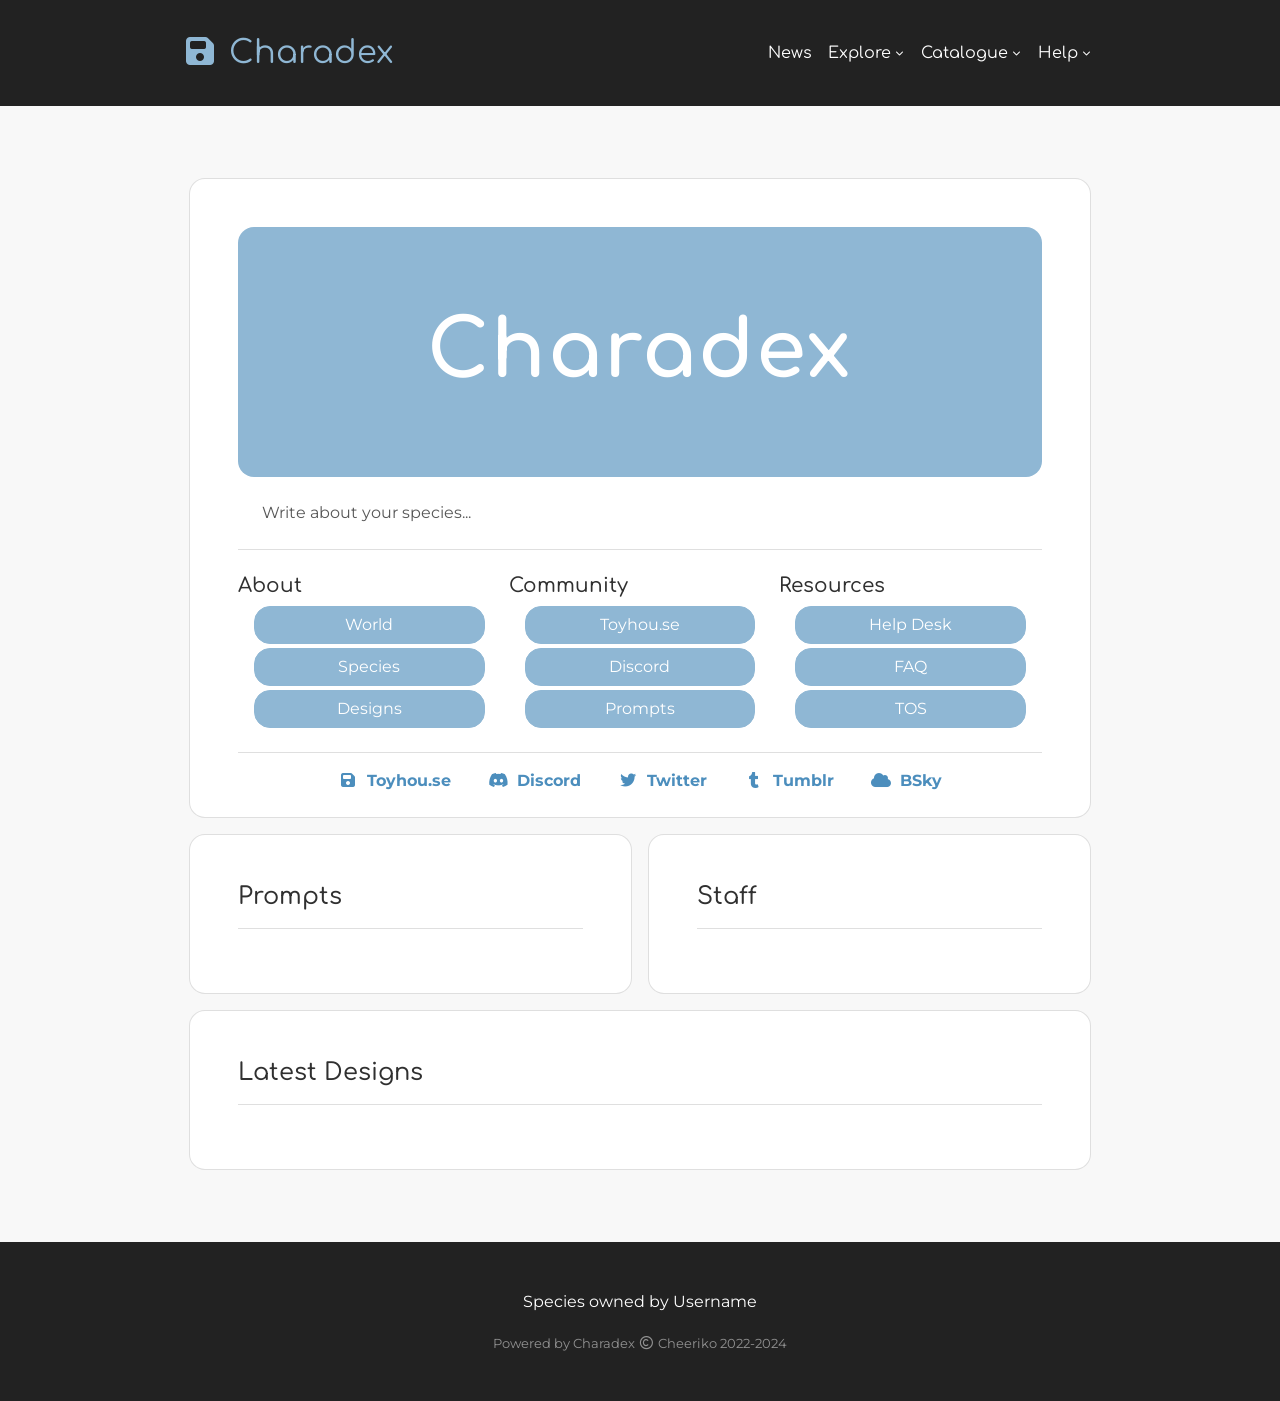
==== index.html @ dd239d38 "Add files via upload" ====
<!DOCTYPE html>
<html lang="en">

<head>

    <meta charset="UTF-8">
    <meta name="viewport" content="width=device-width, initial-scale=1.0">


    <!-- ----------------------------------------------------------------- -->
    <!-- About Your Site                                                   -->
    <!-- ----------------------------------------------------------------- -->
    <link rel="shortcut icon" type="image/png" href="assets/favicon.png" />
    <title>Charadex</title>
    <meta property="title" content="Charadex" />
    <meta property="type" content="website" />
    <meta property="url" content="https://www.charadex.com/" />
    <meta property="image" content="assets/meta.png" />
    <meta name="description" content="A tool for organizing small ARPGs and species.">

    <!-- No AI scraping directives -->
    <meta name="robots" content="noai">
    <meta name="robots" content="noimageai">


    <!-- ----------------------------------------------------------------- -->
    <!-- Styles                                                            -->
    <!-- ----------------------------------------------------------------- -->

    <!-- Bootstrap CSS -->
    <!-- Using Bootstrap 4.5 because its closest to Toyhou.se's current version -->
    <!-- https://getbootstrap.com/docs/4.5/getting-started/introduction/ -->
    <link rel="stylesheet" href="https://cdn.jsdelivr.net/npm/bootstrap@4.5.3/dist/css/bootstrap.min.css" integrity="sha384-TX8t27EcRE3e/ihU7zmQxVncDAy5uIKz4rEkgIXeMed4M0jlfIDPvg6uqKI2xXr2" crossorigin="anonymous">

    <!-- Font Awesome Icons -->
    <link rel="stylesheet" href="https://cdnjs.cloudflare.com/ajax/libs/font-awesome/6.5.1/css/all.min.css" integrity="sha512-DTOQO9RWCH3ppGqcWaEA1BIZOC6xxalwEsw9c2QQeAIftl+Vegovlnee1c9QX4TctnWMn13TZye+giMm8e2LwA==" crossorigin="anonymous" referrerpolicy="no-referrer" />


    <!-- ----------------------------------------------------------------- -->
    <!-- Optional Styles                                                   -->
    <!-- ----------------------------------------------------------------- -->

    <!-- Custom CSS -->
    <link rel="stylesheet" type="text/css" href="styles/charadex.css">

    <!-- Google Font -->
    <link href="https://fonts.googleapis.com/css?family=Montserrat:400|Comfortaa:500" rel="stylesheet">


</head>

<body>


    <!-- --------------------------------------------------------------------
    <-- Header
    <-------------------------------------------------------------------- -->
    
    <div class="load-html" id="header" data-source="includes/header.html"></div>


    <!-- Spinner for loading-->
    <div class="spinner-border m-auto" id="loading"></div>


    <!-- --------------------------------------------------------------------
    <-- Terms
    <-- I've provided a boiler plate, edit these how you see fit!
    <-------------------------------------------------------------------- -->
    <div class="container softload py-md-5 my-4 py-4" id="main-container">
        <div class="row no-gutters m-n2">

            <!-- Main Content
            --------------------------------------------------------------------- -->
            <div class="col-12 p-2">
                <div class="card p-md-5 p-4 h-100">

                    <!-- Hero Image & Title
                    ------------------------------------------------------------- -->
                    <div class="hero-title mb-4" style="background-image: url();">
                        <div class="m-auto">Charadex</div>
                    </div>


                    <!-- Description
                    ------------------------------------------------------------- -->
                    <div class="px-4 text-muted">
                        <p>Write about your species...</p>
                    </div>


                    <!-- Links
                    ------------------------------------------------------------- -->
                    <hr class="my-4">
                    <div class="row no-gutters m-n1 mb-n2">

                        <div class="col-lg-4 p-1">
                            <h5>About</h5>
                            <div class="px-3">
                                <a class="btn btn-primary d-block mb-1" href="world.html">World</a>
                                <a class="btn btn-primary d-block mb-1" href="species.html">Species</a>
                                <a class="btn btn-primary d-block mb-1" href="masterlist.html">Designs</a>
                            </div>
                        </div>

                        <div class="col-lg-4 col-md-6 p-1">
                            <h5>Community</h5>
                            <div class="px-3">
                                <a class="btn btn-primary d-block mb-1" href="#">Toyhou.se</a>
                                <a class="btn btn-primary d-block mb-1" href="#">Discord</a>
                                <a class="btn btn-primary d-block mb-1" href="prompts.html">Prompts</a>
                            </div>
                        </div>

                        <div class="col-lg-4 col-md-6 p-1">
                            <h5>Resources</h5>
                            <div class="px-3">
                                <a class="btn btn-primary d-block mb-1" href="#">Help Desk</a>
                                <a class="btn btn-primary d-block mb-1" href="faq.html">FAQ</a>
                                <a class="btn btn-primary d-block mb-1" href="terms.html">TOS</a>
                            </div>
                        </div>

                    </div>


                    <!-- Social Media Links
                    ------------------------------------------------------------- -->
                    <hr class="mt-4">
                    <div class="text-center mb-md-n4 font-weight-bold">

                        <a class="mx-3" href="#"><i class="fas fa-floppy-disk fa-fw mr-1"></i> Toyhou.se</a>
                        <a class="mx-3" href="#"><i class="fab fa-discord fa-fw mr-1"></i> Discord</a>
                        <a class="mx-3" href="#"><i class="fab fa-twitter fa-fw mr-1"></i> Twitter </a>
                        <a class="mx-3" href="#"><i class="fab fa-tumblr fa-fw mr-1"></i> Tumblr</a>
                        <a class="mx-3" href="#"><i class="fas fa-cloud fa-fw mr-1"></i> BSky</a>

                    </div>
                </div>
            </div>


            <!-- Prompts
            --------------------------------------------------------------------- -->
            <div class="col-md-6 p-2" id="prompt-gallery">
                <div class="card p-md-5 p-4 h-100">

                    <h4 class="mb-0">Prompts</h4>
                    <hr class="mb-4">
                    <div class="list row no-gutters gallery-row m-n1"></div>

                    <div class="d-none">
                        <div class="col-12 gallery-item p-1" id="prompt-item">
                            <div class="card bg-faded p-3">
                                <h5 class="m-0">
                                    <a class="cardlink title" href=""></a>
                                </h5>
                                <hr class="my-2">
                                <div class="row no-gutters small my-n2">
                                    <div class="col-md-6 p-2 d-flex justify-content-between">
                                        <b>Starts</b> <span class="startdate"></span>
                                    </div>
                                    <div class="col-md-6 p-2 d-flex justify-content-between">
                                        <b>Ends</b> <span class="enddate"></span>
                                    </div>
                                </div>
                            </div>
                        </div>
                    </div>

                </div>
            </div>


            <!-- Staff
            --------------------------------------------------------------------- -->
            <div class="col-md-6 p-2" id="staff-gallery">
                <div class="card p-md-5 p-4 h-100">

                    <h4 class="mb-0">Staff</h4>
                    <hr class="mb-4">
                    <div class="list row no-gutters gallery-row m-n1"></div>

                    <div class="d-none">
                        <div class="col-md-6 gallery-item p-1" id="staff-item">
                            <div class="row no-gutters m-n1">
                                <div class="col-4 p-1 my-auto">
                                    <img class="img-fluid img-thumbnail image" src="">
                                </div>
                                <div class="col-8 p-1">
                                    <a class="d-block mt-2 link text-truncate" href=""><b class="username"></b></a>
                                    <span class="badge badge-primary jobtitle"></span>
                                </div>
                            </div>
                        </div>
                    </div>

                </div>
            </div>


            <!-- Designs
            --------------------------------------------------------------------- -->
            <div class="col-md-12 p-2" id="design-gallery">
                <div class="card p-md-5 p-4 h-100">

                    <h4 class="mb-0">Latest Designs</h4>
                    <hr class="mb-4">
                    <div class="list row no-gutters gallery-row m-n1"></div>

                    <div class="d-none">
                        <div class="col-md-3 col-6 gallery-item p-1" id="design-item">
                            <a class="card p-2 bg-faded d-block text-center cardlink" href="">
                                <img class="image img-fluid gallery-img" src=""><br>
                                <span class="btn btn-primary d-block mt-2 design"></span>
                            </a>
                        </div>
                    </div>

                </div>
            </div>



        </div>
    </div>


    <!-- --------------------------------------------------------------------
    <-- Footer
    <-------------------------------------------------------------------- -->
    
    <div class="load-html" id="footer" data-source="includes/footer.html"></div>


    <!-- ----------------------------------------------------------------- -->
    <!-- JS                                                                -->
    <!-- ----------------------------------------------------------------- -->

    <!-- JQuery -->
    <script src="https://code.jquery.com/jquery-3.6.0.js" integrity="sha256-H+K7U5CnXl1h5ywQfKtSj8PCmoN9aaq30gDh27Xc0jk=" crossorigin="anonymous"></script>

    <!-- Bootstrap -->
    <script src="https://cdn.jsdelivr.net/npm/bootstrap@4.5.3/dist/js/bootstrap.bundle.min.js" integrity="sha384-ho+j7jyWK8fNQe+A12Hb8AhRq26LrZ/JpcUGGOn+Y7RsweNrtN/tE3MoK7ZeZDyx" crossorigin="anonymous"></script>

    <!-- List.js -->
    <script src="https://cdnjs.cloudflare.com/ajax/libs/list.js/2.3.0/list.min.js" crossorigin="anonymous"></script>

    <!-- Charadex Script -->
    <script src="styles/config.js"></script>
    <script src="styles/charadex.js"></script>
    <script>frontPage(options.index);</script>


</body>

</html>
---- styles/charadex.css ----
body {

  /* ============================================================= */
  /*
  /* Main Styles
  /*
  /* ============================================================= */
  /* 
  /* This only styles the elements shown on the page.
  /* 
  /* Some CSS knowledge is going to be needed to style these
  /* elements further. If you're just looking for a swatch and
  /* font swap, then you'll only need to edit the variables below.
  /*
  /* ============================================================= */
  /* Primary Color
  ================================================================ */
  --cd-primary-color:                    #8FB7D4;
  --cd-primary-text-color:               #fff;

  /* ============================================================= */
  /* Secondary Color
  ================================================================ */
  --cd-secondary-color:                  #939799;
  --cd-secondary-text-color:             #fff;

  /* ============================================================= */
  /* Backgrounds
  ================================================================ */
  --cd-body-background-color:            #f8f8f8;
  --cd-content-background-color:         #ffffff;
  --cd-faded-background-color:           #f8f8f8;

  /* Background Extras */
  --cd-body-background-image:             url();

  /* ============================================================= */
  /* Text
  ================================================================ */
  --cd-body-text-color:                  #303030;
  --cd-faded-text-color:                 #575757;

  /* ============================================================= */
  /* Borders
  ================================================================ */
  --cd-border-color:                     rgba(0, 0, 0, 0.125);
  --cd-border-width:                     1px;
  --cd-border-style:                     solid;
  --cd-border-radius:                    1rem;

  /* ============================================================= */
  /* Navbar
  ================================================================ */
  --cd-navbar-background-color:          #222222;
  --cd-navbar-brand-color:               var(--cd-primary-color);
  --cd-navbar-brand-color-hover:         var(--cd-secondary-color);
  --cd-navbar-text-color:                var(--cd-content-background-color);
  --cd-navbar-link-color:                var(--cd-navbar-text-color);
  --cd-navbar-link-color-hover:          var(--cd-primary-color);
  --cd-navbar-font-family:               var(--cd-header-font-family);
  
  /* ============================================================= */
  /* Main Fonts
  ================================================================ */
  --cd-body-font-family:                 'Montserrat', sans-serif;
  --cd-header-font-family:               'Comfortaa', sans-serif;


  /* ============================================================= */
  /*
  /* Optional Styles
  /* These are just for extra easy styling
  /*
  /* ============================================================= */
  /* Navbar Dropdown 
  ================================================================ */

  /* Background */
  --cd-navbar-dropdown-background-color: var(--cd-navbar-background-color);
  --cd-navbar-dropdown-background-hover: var(--cd-primary-color);

  /* Link/Text */
  --cd-navbar-dropdown-link-color:       var(--cd-navbar-link-color);
  --cd-navbar-dropdown-link-color-hover: var(--cd-primary-text-color);

  /* Divider */
  --cd-navbar-dropdown-divider:          rgba(255,255,255,.12);
  --cd-navbar-dropdown-border-radius:    0 0 var(--cd-border-radius) var(--cd-border-radius);


  /* ============================================================= */
  /* Footer
  ================================================================ */
  
  /* Background */
  --cd-footer-background-color:          var(--cd-navbar-background-color);

  /* Link/Text */
  --cd-footer-text-color:                var(--cd-navbar-text-color);
  --cd-footer-link-color:                var(--cd-navbar-link-color);
  --cd-footer-link-color-hover:          var(--cd-navbar-link-color-hover);


  /* ============================================================= */
  /* Link
  ================================================================ */

  --cd-link-text-color:                  #4c8ebd;
  --cd-link-text-color-hover:            var(--cd-secondary-color);


  /* ============================================================= */
  /* HR
  ================================================================ */

  --cd-hr-border-width:                  var(--cd-border-width);
  --cd-hr-border-color:                  var(--cd-border-color);
  --cd-hr-border-style:                  var(--cd-border-style);


  /* ============================================================= */
  /* Pagination
  ================================================================ */

  /* Background */
  --cd-pagination-background-color:      transparent;
  --cd-pagination-background-hover:      transparent;

  /* Text */
  --cd-pagination-text-color:            var(--cd-faded-text-color);
  --cd-pagination-text-color-hover:      var(--cd-primary-color);

  /* Border */
  --cd-pagination-border-radius:         var(--cd-border-radius);
  --cd-pagination-border-width:          0;
  --cd-pagination-border-style:          var(--cd-border-style);
  --cd-pagination-border-color:          var(--cd-border-color);
  --cd-pagination-border-color-hover:    var(--cd-primary-color);


  /* ============================================================= */
  /* Cards
  ================================================================ */
  
  /* Background */
  --cd-card-background-color:            var(--cd-content-background-color);
  --cd-card-header-background-color:     var(--cd-card-background-color);

  /* Text */
  --cd-card-header-font-family:          var(--cd-header-font-family);

  /* Border */
  --cd-card-border-width:                var(--cd-border-width);
  --cd-card-border-style:                var(--cd-border-style);
  --cd-card-border-color:                var(--cd-border-color);
  --cd-card-border-radius:               var(--cd-border-radius);


  /* ============================================================= */
  /* Button
  ================================================================ */
  
  /* Background */
  --cd-button-background-color:          var(--cd-primary-color);
  --cd-button-background-color-hover:    var(--cd-secondary-color);

  /* Text */
  --cd-button-text-color:                var(--cd-primary-text-color);
  --cd-button-text-color-hover:          var(--cd-secondary-text-color);

  /* Border */
  --cd-button-border-width:              var(--cd-border-width);
  --cd-button-border-style:              var(--cd-border-style);
  --cd-button-border-color:              var(--cd-button-background-color);
  --cd-button-border-color-hover:        var(--cd-button-background-color-hover);
  --cd-button-border-radius:             var(--cd-border-radius);


  /* ============================================================= */
  /* Input
  ================================================================ */

  /* Background */
  --cd-input-background-color:           var(--cd-faded-background-color);

  /* Text */
  --cd-input-text-color:                 var(--cd-faded-text-color);

  /* Border */
  --cd-input-border-width:               var(--cd-border-width);
  --cd-input-border-style:               var(--cd-border-style);
  --cd-input-border-color:               var(--cd-border-color);
  --cd-input-border-color-hover:         var(--cd-primary-color);
  --cd-input-border-radius:              var(--cd-border-radius);

}


/* ============================================================= */
/* General Page Styles
/* ============================================================= */

body {

  /* Global Text */
  color: var(--cd-body-text-color);
  font-family: var(--cd-body-font-family);
  -webkit-font-smoothing: antialiased;
  -moz-osx-font-smoothing: grayscale;

  /* Global Background */
  background-color: var(--cd-body-background-color);
  background-image: var(--cd-body-background-image);
  background-position: center;
  background-size: cover;

}


/* ============================================================= */
/* Plain Links
/* ============================================================= */

a,
a:visited {
  color: var(--cd-link-text-color);
  transition: color .2s ease-in-out;
}

a:hover,
a:focus,
a:active {
  color: var(--cd-link-text-color-hover);
  text-decoration: none;
}

/* ============================================================= */
/* Navbar
/* ============================================================= */
.navbar {
  background-color: var(--cd-navbar-background-color) !important;
  font-family: var(--cd-navbar-font-family) !important;
  z-index: 2000;
}

.navbar .navbar-brand {
  color: var(--cd-navbar-brand-color) !important;
  font-size: 2rem;
}

.navbar .navbar-brand:hover, 
.navbar .navbar-brand:focus {
  color: var(--cd-navbar-brand-color-hover) !important;
}

.navbar .navbar-nav .nav-link {
  color: var(--cd-navbar-link-color) !important;
}

.navbar .navbar-nav .nav-link:hover, 
.navbar .navbar-nav .nav-link:focus{
  color: var(--cd-navbar-link-color-hover) !important;
}

.navbar .navbar-toggler {
  color: var(--cd-navbar-link-color) !important;
  border: none !important;
}

.navbar .nav-link {
    display: flex;
    align-items: center;
}

.navbar .nav-link-icon {
    font-size: .5rem;
    margin-left: .25rem;
}


/* ============================================================= */
/* Dropdowns
/* This is for navbar dropdowns only
/* ============================================================= */

.navbar .dropdown-menu {
  color: var(--cd-navbar-dropdown-link-color) !important;
  background-color: var(--cd-navbar-dropdown-background-color) !important;
  border-radius: var(--cd-navbar-dropdown-border-radius) !important;
  border: none;
  margin-top: 0;
}

.dropdown:hover .dropdown-menu,
.dropdown-menu:hover{
  display: block !important
}

.navbar .dropdown-divider {
  border-top: 1px solid var(--cd-navbar-dropdown-divider) !important;
}

.navbar .dropdown-item,
.navbar .dropdown-item-text {
  color: var(--cd-navbar-dropdown-link-color) !important;
  transition: color .2s ease, background .2s ease;
}

.navbar .dropdown-item:hover, 
.dropdown-item:focus,
.dropdown-item:active {
  color: var(--cd-navbar-dropdown-link-color-hover)!important;
  background-color: var(--cd-navbar-dropdown-background-hover) !important;
}

.navbar .dropdown-header {
  color: var(--cd-navbar-dropdown-link-color-hover) !important;
}


/* ============================================================= */
/* Footer
/* ============================================================= */

.footer{
  background-color: var(--cd-footer-background-color) !important;
  color: var(--cd-footer-text-color) !important;
}

.footer a,
.footer a:visited {
  color: var(--cd-footer-link-color) !important;
}

.footer a:hover,
.footer a:focus,
.footer a:active {
  color: var(--cd-footer-link-color-hover) !important;
}


/* ============================================================= */
/* Pagination
/* ============================================================= */

.page-link {
  transition: color .2s ease, background .2s ease, border .2s ease;
  border-width: var(--cd-pagination-border-width) !important;
  border-style: var(--cd-pagination-border-style) !important;
}

.page-link,
.page-item.disabled .page-link {
  color: var(--cd-pagination-text-color) !important;
  background-color: var(--cd-pagination-background-color) !important;
  border-color: var(--cd-pagination-border-color) !important;
}

.page-item.active .page-link,
.page-link:hover,
.page-link:focus,
.page-link:active {
  color: var(--cd-pagination-text-color-hover) !important;
  background-color: var(--cd-pagination-background-hover) !important;
  border-color: var(--cd-pagination-border-color-hover) !important;
}

/* Keeps users from accidentally highlighting */
.page-link{
  cursor: pointer;
  user-select: none;
}

/* Fixes my jank nav/pagination hybrid */
.nav .pagination .page-item:first-child .page-link {
  border-radius: 0 !important;
  border-left: 0 !important;
}

.nav .pagination .page-item:last-child .page-link {
  border-radius: 0 !important
}

.nav .page-item:first-child .page-link {
  border-radius: var(--cd-pagination-border-radius) 0 0 var(--cd-pagination-border-radius) !important;
}

.nav .page-item:last-child .page-link {
  border-radius: 0 var(--cd-pagination-border-radius) var(--cd-pagination-border-radius) 0 !important
}


/* ============================================================= */
/* Card
/* ============================================================= */

.card {
  background-color: var(--cd-card-background-color) !important;
  border-width: var(--cd-card-border-width) !important;
  border-style: var(--cd-card-border-style) !important;
  border-color: var(--cd-card-border-color) !important;
  border-radius: var(--cd-border-radius) !important;
}

.card-header {
  background-color: var(--cd-card-header-background-color) !important;
  border-bottom-color: var(--cd-card-border-color) !important;
  border-bottom-width: var(--cd-card-border-width) !important;
  border-bottom-style: var(--cd-card-border-style) !important;
  font-family: var(--cd-card-header-font-family) !important;
  border-radius: calc(var(--cd-border-radius) - 1px) calc(var(--cd-border-radius) - 1px) 0 0 !important;
}


/* ============================================================= */
/* Buttons & Badges
/* ============================================================= */

.btn.btn-primary,
.badge.badge-primary {
  color: var(--cd-button-text-color) !important;
  background-color: var(--cd-button-background-color) !important;
  border-width: var(--cd-button-border-width) !important;
  border-style: var(--cd-button-border-style) !important;
  border-color: var(--cd-button-border-color) !important;
  border-radius: var(--cd-button-border-radius) !important;
}

.btn.btn-primary:hover,
.btn.btn-primary:focus,
.btn.btn-primary:active,
a.badge.badge-primary:hover,
a.badge.badge-primary:focus,
a.badge.badge-primary:active  {
  color: var(--cd-button-text-color-hover) !important;
  border-color: var(--cd-button-border-color-hover) !important;
  background-color: var(--cd-button-background-color-hover) !important;
  box-shadow: none !important;
}


/* ============================================================= */
/* Input
/* ============================================================= */

.form-control {
  background-color: var(--cd-input-background-color) !important;
  color: var(--cd-input-text-color) !important;
  border-width: var(--cd-input-border-width) !important;
  border-style: var(--cd-input-border-style) !important;
  border-color: var(--cd-input-border-color) !important;
  border-radius: var(--cd-input-border-radius) !important;
}

.form-control:focus,
.form-control:active {
  background-color: var(--cd-input-background-color) !important;
  border-color: var(--cd-input-border-color-hover) !important;
}


/* ============================================================= */
/* Scrollbar
/* ============================================================= */

@media (min-width: 992px) {
  body::-webkit-scrollbar-track {
    background-color: var(--cd-faded-background-color);
    border-width: 0px !important;
  }

  body::-webkit-scrollbar {
    width: 10px;
    height: 10px;
  }

  body::-webkit-scrollbar-thumb {
    background-color: var(--cd-primary-color);
  }

  body::-webkit-scrollbar-corner,
  body::-webkit-resizer {
    background-color: var(--cd-border-color);
  }
}


/* ============================================================= */
/* Misc
/* ============================================================= */

.text-primary {
  color: var(--cd-primary-color) !important;
}

.bg-faded {
  background-color: var(--cd-faded-background-color) !important;
}

.text-muted {
  color: var(--cd-faded-text-color) !important;
}

h1, h2, h3,
h4, h5, h6 {
  font-family: var(--cd-navbar-font-family) !important;
}

hr {
  border-top-color: var(--cd-hr-border-color) !important;
  border-top-width: var(--cd-hr-border-width) !important;
  border-top-style: var(--cd-hr-border-style) !important;
}

img {
  image-rendering: -webkit-optimize-contrast;
}

/* Fix any border radiuses that were messed from before */
.rounded {border-radius: var(--cd-border-radius) !important}
.rounded-circle {border-radius: 100%;}
.rounded-0 {border-radius: 0 !important;}

/* ============================================================= */
/* Chee's Tweaks
/* ============================================================= */

body {
  min-height: 100vh;
  display: flex;
  flex-direction: column;
}

#main-container {
    min-height: calc(100vh - 105px);
    padding: 1rem;
    -ms-flex: 1 1 auto!important;
    flex: 1 1 auto!important;
}

@media (min-width: 768px) {
    #main-container {
        padding: 5rem 1.5rem;
    }
}

/* Fades container in on load so its not as jarring */
.softload {
  opacity: 0;
} .softload.active {
  opacity: 1;
  transition: opacity 2s ease;
}

/* Remove ugly box shadow */
button:focus,
.page-link:focus,
.form-control:focus {
  outline: none !important;
  box-shadow: none !important;
}

/* Remove margin from last paragraphs */
p:last-child {
    margin-bottom: 0 !important;
}

/* Small container for more compact view */
.container {
  max-width: 950px !important;
}

/* Prevents awkward load in stutter */
#charadex-gallery .list .card-body {
  min-height: calc(200px + 2.5rem);
} 

#charadex-gallery .list .card-body img {
  max-height: 200px;
}

.gallery-img {
    max-height: 150px;
}

/* Combines search and its companion filter */
#search-filter.form-control {
  border-radius: var(--cd-border-radius) 0 0 var(--cd-border-radius) !important;
  border-right: 0 !important;
} 

#search.filtered.form-control {
  margin-left: -.5rem;
  width: calc(100% + .5rem) !important;
  border-radius: 0 var(--cd-border-radius) var(--cd-border-radius) 0 !important;
}

/* Loading Icon */
#loading {
  width: 5rem; 
  height: 5rem;
  position: absolute;
  top: calc(50% - 2.5rem);
  left: calc(50% - 2.5rem);
  animation-duration: 2s;
  opacity: .5;
  border-color: var(--cd-body-text-color);
  border-right-color: transparent !important;
}


#log-table {
    max-height: 200px;
    overflow-y: auto;
}

/* ============================================================= */
/* Custom Classes
/* ============================================================= */

/* Makes sure your text formatting is preserved from the sheet */
/* Best for large areas like notes */
.text-pre {
    white-space: break-spaces;
}

.hero-title {
    color: var(--cd-primary-text-color);
    background-color: var(--cd-primary-color);
    border-radius: var(--cd-border-radius);
    font-family: var(--cd-header-font-family);
    display: flex;
    padding: 1.5rem;
    min-height: 250px;
    font-weight: 800;
    font-size: 2.5rem;
}

@media (min-width: 768px) {
    .hero-title {
        letter-spacing: 2px;
        font-size: 5rem;
    }
}
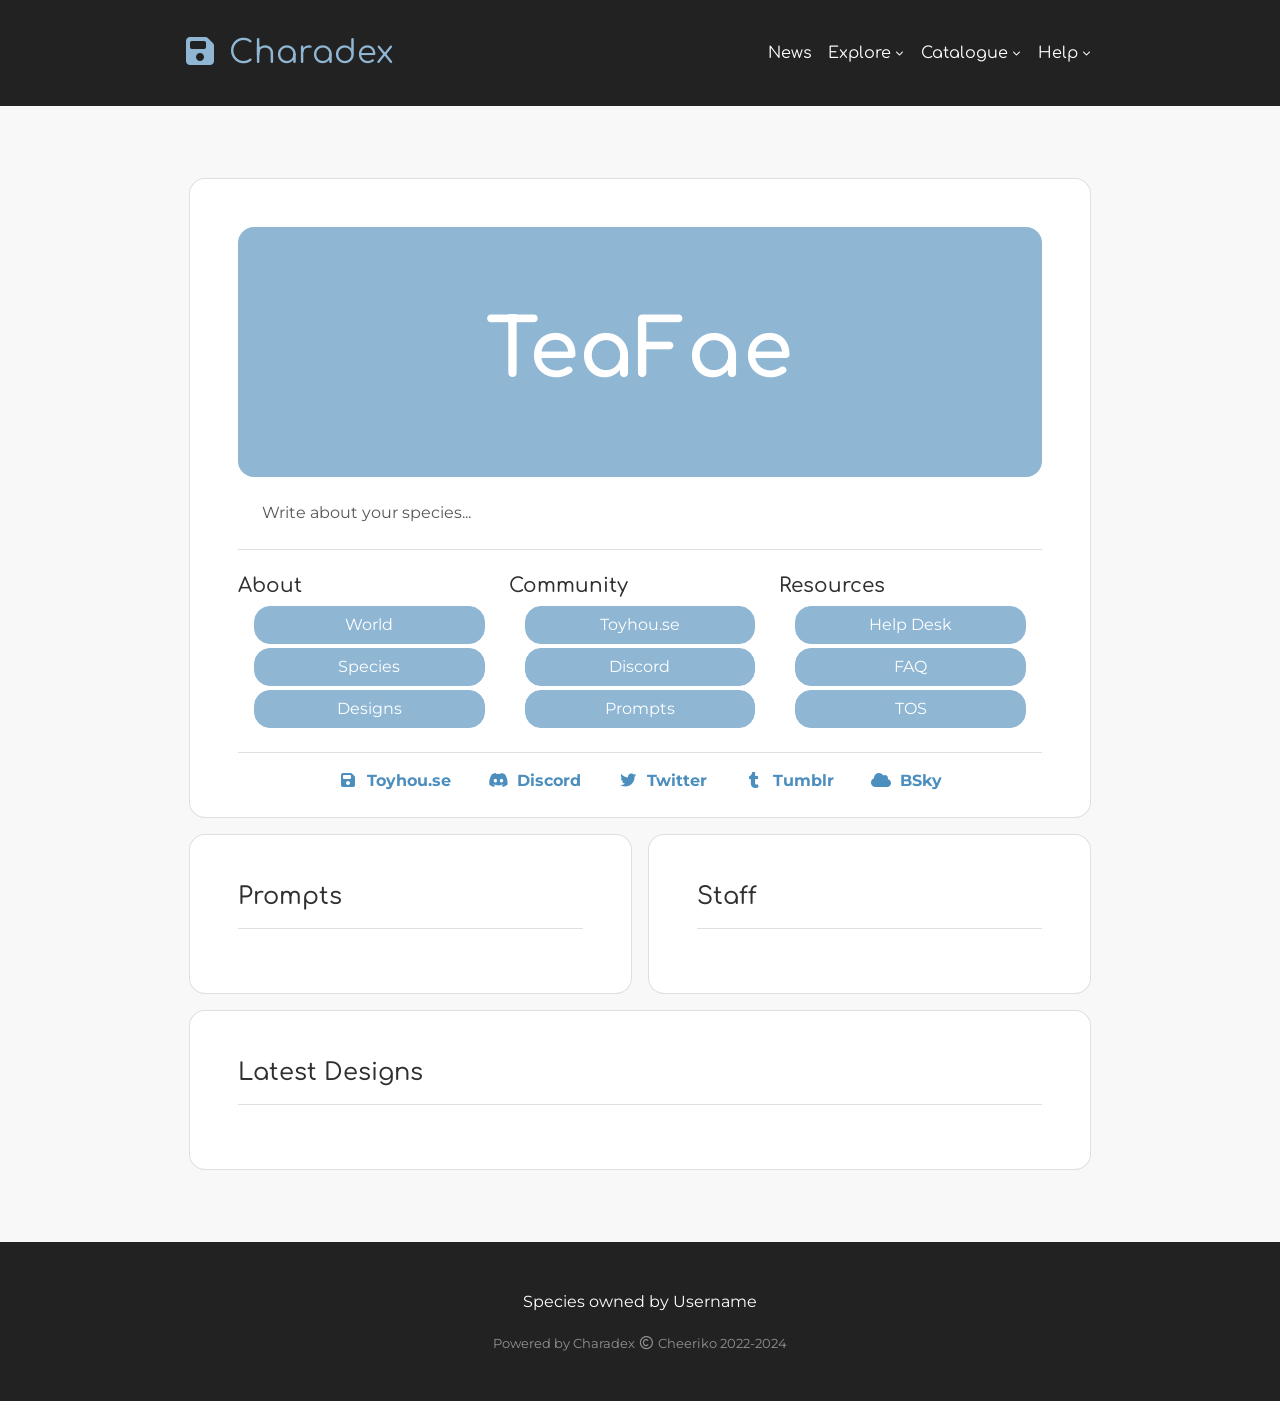
==== commit 31f43bc8: "Title change" ====
--- a/index.html
+++ b/index.html
@@ -78,7 +78,7 @@
                     <!-- Hero Image & Title
                     ------------------------------------------------------------- -->
                     <div class="hero-title mb-4" style="background-image: url();">
-                        <div class="m-auto">Charadex</div>
+                        <div class="m-auto">TeaFae</div>
                     </div>
 
 
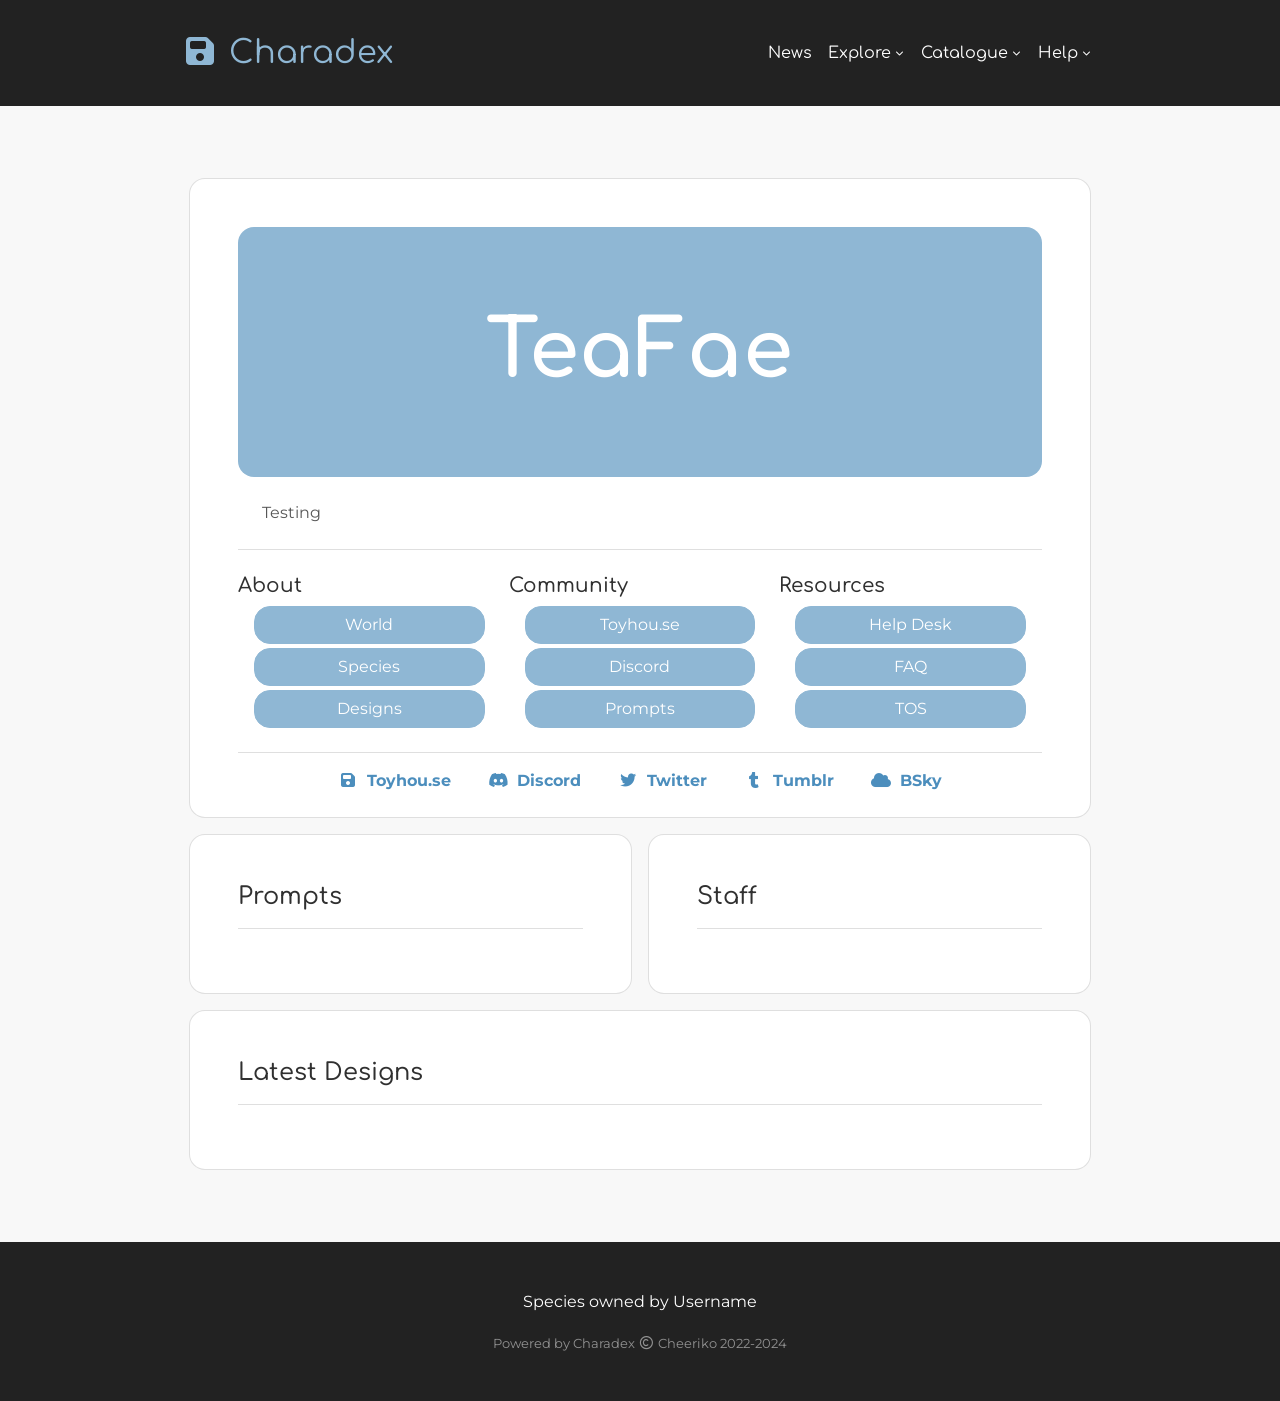
==== commit aabc9424: "testing description" ====
--- a/index.html
+++ b/index.html
@@ -85,7 +85,7 @@
                     <!-- Description
                     ------------------------------------------------------------- -->
                     <div class="px-4 text-muted">
-                        <p>Write about your species...</p>
+                        <p>Testing</p>
                     </div>
 
 
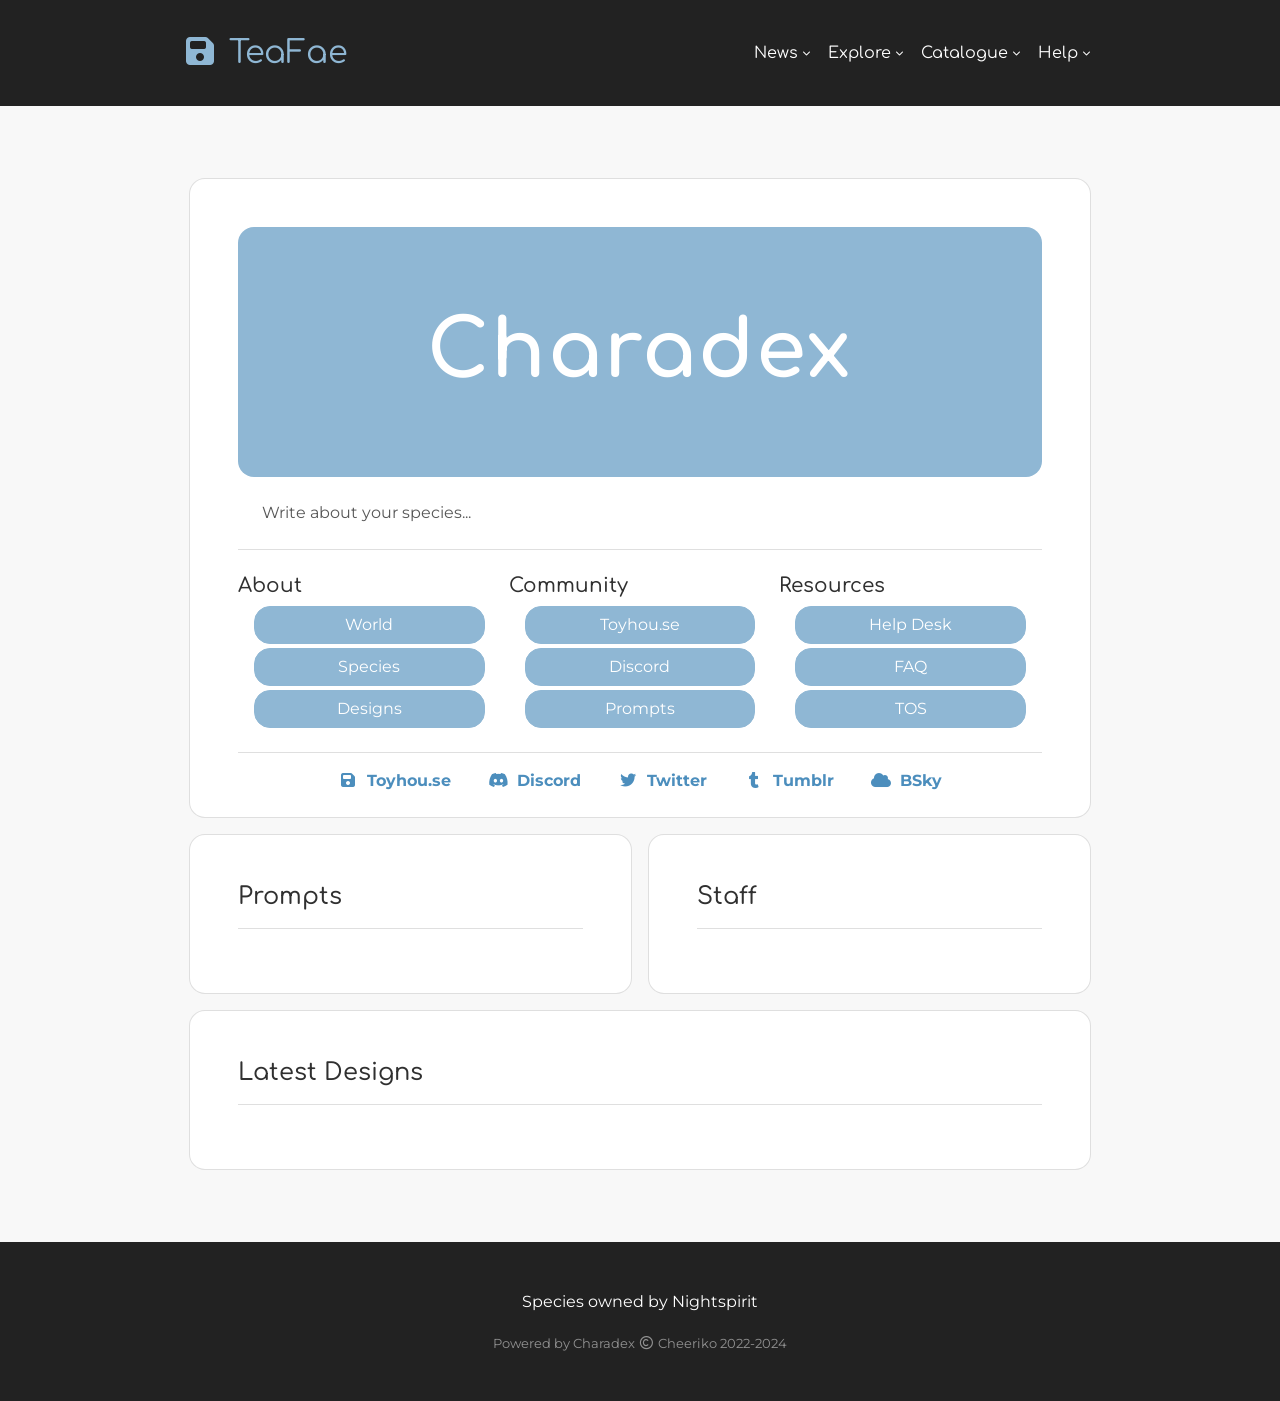
==== commit de421e7a: "Update index.html" ====
--- a/index.html
+++ b/index.html
@@ -78,14 +78,14 @@
                     <!-- Hero Image & Title
                     ------------------------------------------------------------- -->
                     <div class="hero-title mb-4" style="background-image: url();">
-                        <div class="m-auto">TeaFae</div>
+                        <div class="m-auto">Charadex</div>
                     </div>
 
 
                     <!-- Description
                     ------------------------------------------------------------- -->
                     <div class="px-4 text-muted">
-                        <p>Testing</p>
+                        <p>Write about your species...</p>
                     </div>
 
 
@@ -115,7 +115,7 @@
                         <div class="col-lg-4 col-md-6 p-1">
                             <h5>Resources</h5>
                             <div class="px-3">
-                                <a class="btn btn-primary d-block mb-1" href="#">Help Desk</a>
+                                <a class="btn btn-primary d-block mb-1" href="https://docs.google.com/forms/d/e/1FAIpQLSdGOuzddeLOYyxHcqey0V2MMWdaoyTJhZ9so5yf1cIpJtecaQ/viewform?usp=sf_link">Help Desk</a>
                                 <a class="btn btn-primary d-block mb-1" href="faq.html">FAQ</a>
                                 <a class="btn btn-primary d-block mb-1" href="terms.html">TOS</a>
                             </div>
@@ -254,4 +254,4 @@
 
 </body>
 
-</html>+</html>
